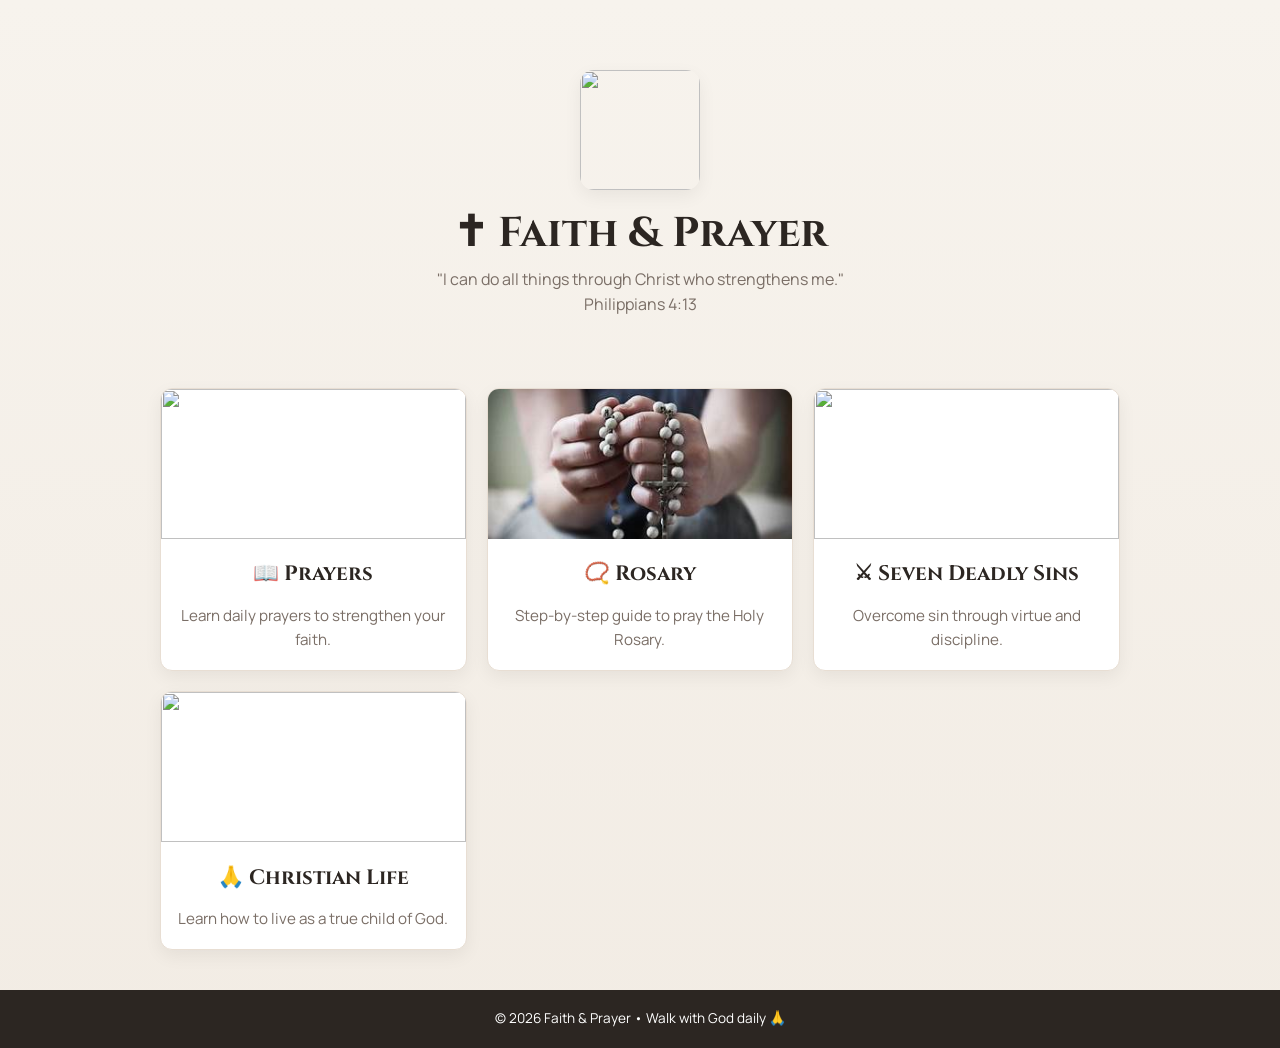
==== index.html @ 0139397b "Add files via upload" ====
<!DOCTYPE html>
<html lang="en">
<head>
  <meta charset="UTF-8">
  <meta name="viewport" content="width=device-width, initial-scale=1.0">
  <title>Faith & Prayer</title>
  <link href="https://fonts.googleapis.com/css2?family=Cinzel:wght@500;700&family=Crimson+Text:wght@400;600&display=swap" rel="stylesheet">
  <link rel="stylesheet" href="style.css">
</head>

<body>
  <!-- HERO (UNCHANGED - PERFECT) -->
  <section class="hero">
    <div class="hero-content">
      <img src="https://images.unsplash.com/photo-1548625149-fc4a29cf7092?q=80&w=800&auto=format&fit=crop" class="hero-img">
      <h1>✝ Faith & Prayer</h1>
      <p class="verse">
        "I can do all things through Christ who strengthens me."
        <br><span>Philippians 4:13</span>
      </p>
    </div>
  </section>

  <!-- TILES (UNCHANGED - PERFECT) -->
  <section class="choices">
    <a href="prayers.html" class="card">
      <img src="https://images.unsplash.com/photo-1507692049790-de58290a4334?q=80&w=800&auto=format&fit=crop">
      <h2>📖 Prayers</h2>
      <p>Learn daily prayers to strengthen your faith.</p>
    </a>

    <a href="rosary.html" class="card">
      <img src="assets/rosaryhomepage.jpeg">
      <h2>📿 Rosary</h2>
      <p>Step-by-step guide to pray the Holy Rosary.</p>
    </a>

    <a href="sins.html" class="card">
      <img src="https://images.unsplash.com/photo-1529070538774-1843cb3265df?q=80&w=800&auto=format&fit=crop">
      <h2>⚔ Seven Deadly Sins</h2>
      <p>Overcome sin through virtue and discipline.</p>
    </a>

    <a href="christian.html" class="card">
      <img src="https://images.unsplash.com/photo-1519817914152-22d216bb9170?q=80&w=800&auto=format&fit=crop">
      <h2>🙏 Christian Life</h2>
      <p>Learn how to live as a true child of God.</p>
    </a>
  </section>

  <!-- FOOTER (UNCHANGED - PERFECT) -->
  <footer>
    <p>© 2026 Faith & Prayer • Walk with God daily 🙏</p>
  </footer>

  <script src="nav.js"></script>
</body>
</html>
---- style.css ----
/* SACRED WARM MINIMAL THEME (REFINED ONLY COLORS) */
@import url('https://fonts.googleapis.com/css2?family=Manrope:wght@300;400;500;600;700&family=Cinzel:wght@400;600&display=swap');

:root {
  --bg: #f7f3ed;
  --card: #ffffff;
  --text: #2c2622;
  --muted: #7a6e66;
  --accent: #a8895a;
  --border: #e8ded3;
  --shadow: 0 6px 18px rgba(0,0,0,0.06);
}

* {
  margin: 0;
  padding: 0;
  box-sizing: border-box;
}

body {
  font-family: 'Manrope', sans-serif;
  background: linear-gradient(to bottom, #f7f3ed, #f2ece4);
  color: var(--text);
  line-height: 1.6;
}

/* HERO */
.hero {
  text-align: center;
  padding: 70px 20px 30px;
}

.hero h1 {
  font-family: 'Cinzel', serif;
  font-size: 2.6rem;
  color: var(--text);
}

.hero-img {
  width: 120px;
  height: 120px;
  object-fit: cover;
  border-radius: 14px;
  box-shadow: var(--shadow);
  margin-bottom: 10px;
}

.verse {
  color: var(--muted);
  font-size: 1rem;
}

/* CARDS */
.choices {
  max-width: 1000px;
  margin: auto;
  display: grid;
  grid-template-columns: repeat(auto-fit, minmax(240px, 1fr));
  gap: 20px;
  padding: 40px 20px;
}

.card {
  background: var(--card);
  border: 1px solid var(--border);
  border-radius: 12px;
  overflow: hidden;
  text-decoration: none;
  color: var(--text);
  box-shadow: var(--shadow);
  transition: 0.25s ease;
  text-align: center;
}

.card:hover {
  transform: translateY(-5px);
}

.card img {
  width: 100%;
  height: 150px;
  object-fit: cover;
}

.card h2 {
  font-family: 'Cinzel', serif;
  font-size: 1.3rem;
  margin: 12px 0;
}

.card p {
  font-size: 0.95rem;
  color: var(--muted);
  padding: 0 12px 18px;
}

/* NAV */
.page-header {
  position: sticky;
  top: 0;
  background: rgba(247, 243, 237, 0.9);
  backdrop-filter: blur(10px);
  border-bottom: 1px solid var(--border);
  z-index: 100;
}

.nav-container {
  max-width: 1000px;
  margin: auto;
  padding: 12px 20px;
  display: flex;
  justify-content: space-between;
  align-items: center;
}

.nav-home {
  font-family: 'Cinzel', serif;
  font-weight: 600;
  text-decoration: none;
  color: var(--text);
}

.nav-back-btn {
  background: var(--card);
  border: 1px solid var(--border);
  padding: 8px 14px;
  border-radius: 8px;
  text-decoration: none;
  color: var(--text);
}

/* PRAYER CONTAINERS */
.prayer-container,
.rosary-container,
.sins-container,
.christian-container {
  max-width: 900px;
  margin: 0 auto;
  padding: 40px 20px;
}

/* HEADERS */
.prayer-header,
.rosary-header,
.sins-header,
.christian-header {
  text-align: center;
  margin-bottom: 30px;
}

.prayer-header h1,
.rosary-header h1,
.sins-header h1,
.christian-header h1 {
  font-family: 'Cinzel', serif;
  font-size: 2.2rem;
  color: var(--text);
}

.subtitle {
  color: var(--muted);
  font-style: italic;
}

/* CARDS / CONTENT BOX */
.prayer-text,
.intro-text,
.checklist-grid {
  background: var(--card);
  border: 1px solid var(--border);
  border-radius: 12px;
  padding: 24px;
  box-shadow: var(--shadow);
  margin: 0 auto 20px auto;
  max-width: 750px;
  text-align: left;
}

/* SECTION TITLE */
.section-title {
  font-family: 'Cinzel', serif;
  text-align: center;
  font-size: 1.4rem;
  margin-bottom: 18px;
  color: var(--text);
}

/* PRAYER LINE */
.prayer-line {
  padding-left: 18px;
  margin-bottom: 10px;
  position: relative;
}

.prayer-line::before {
  content: "✝";
  position: absolute;
  left: 0;
  color: var(--accent);
}

.response {
  margin-left: 30px;
  color: var(--muted);
  font-style: italic;
}

/* ROSARY IMAGE */
.rosary-diagram {
  display: flex;
  flex-direction: column;
  align-items: center;
  text-align: center;
  margin-bottom: 20px;
}

.rosary-img {
  width: 100%;
  max-width: 420px;
  border-radius: 12px;
  box-shadow: var(--shadow);
}

.diagram-note {
  margin-top: 10px;
  color: var(--muted);
  font-style: italic;
}

/* DROPDOWN */
.mystery-label {
  display: block;
  text-align: center;
  font-weight: 600;
  margin-bottom: 10px;
}

.dropdown-wrapper {
  display: flex;
  justify-content: center;
}

.mystery-dropdown {
  width: 100%;
  max-width: 420px;
  padding: 12px;
  border-radius: 10px;
  border: 1px solid var(--border);
  background: var(--card);
  color: var(--text);
}

/* MYSTERY CONTENT */
.mystery-content {
  margin-top: 16px;
  padding: 18px;
  background: #faf7f2;
  border-left: 4px solid var(--accent);
  border-radius: 10px;
  animation: fadeIn 0.25s ease;
}

/* FOOTER */
footer {
  text-align: center;
  padding: 18px;
  background: #2c2622;
  color: #fff;
  font-size: 0.85rem;
}

/* ANIMATION */
@keyframes fadeIn {
  from { opacity: 0; transform: translateY(5px); }
  to { opacity: 1; transform: translateY(0); }
}

/* RESPONSIVE */
@media (max-width: 768px) {
  .hero h1 {
    font-size: 2rem;
  }

  .choices {
    grid-template-columns: 1fr;
  }

  .nav-container {
    flex-direction: column;
    gap: 10px;
  }
}
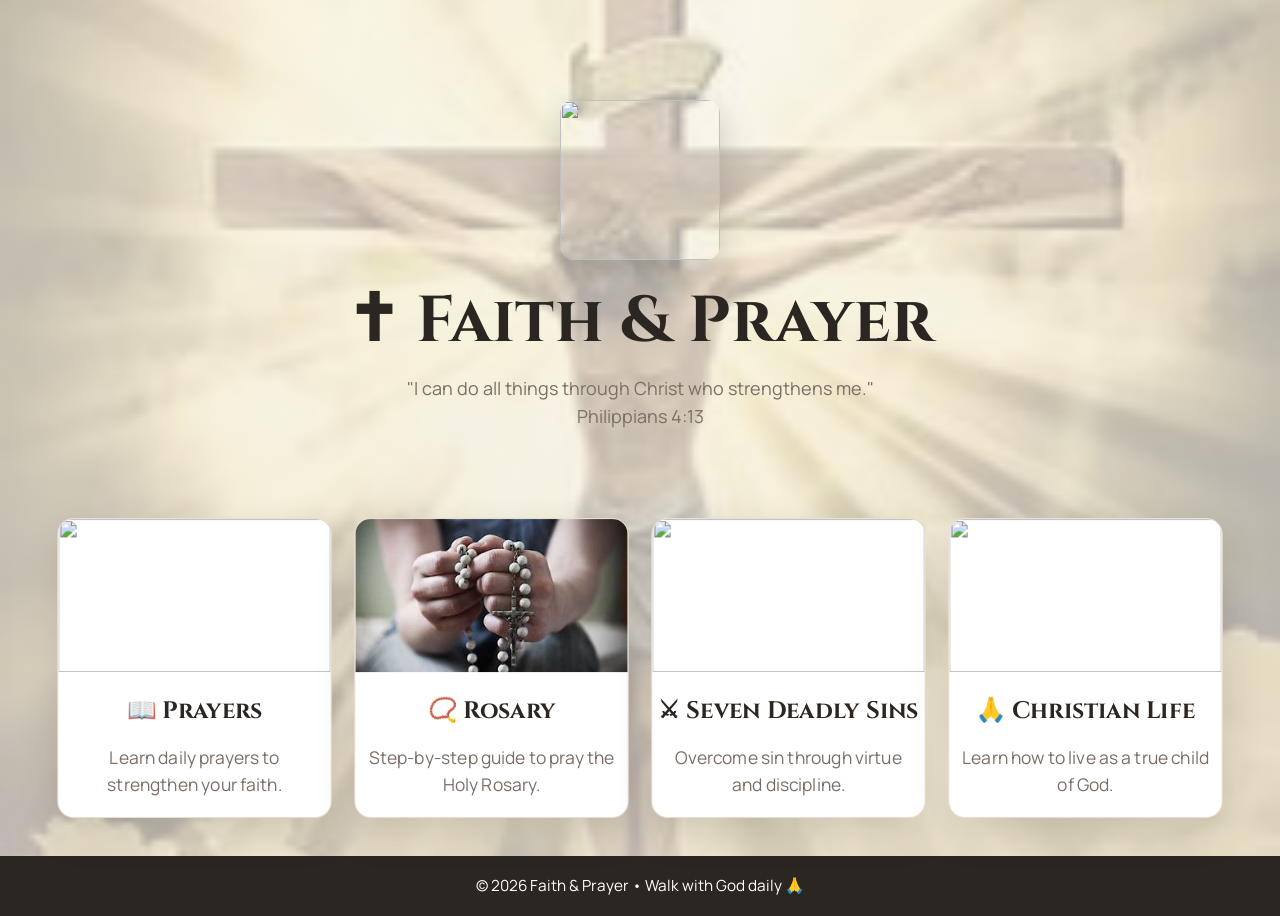
==== commit 2689672e: "Add files via upload" ====
--- a/index.html
+++ b/index.html
@@ -53,6 +53,7 @@
     <p>© 2026 Faith & Prayer • Walk with God daily 🙏</p>
   </footer>
 
+  
   <script src="nav.js"></script>
 </body>
 </html>
--- a/style.css
+++ b/style.css
@@ -1,5 +1,7 @@
 /* SACRED WARM MINIMAL THEME (REFINED ONLY COLORS) */
 @import url('https://fonts.googleapis.com/css2?family=Manrope:wght@300;400;500;600;700&family=Cinzel:wght@400;600&display=swap');
+
+
 
 :root {
   --bg: #f7f3ed;
@@ -19,9 +21,19 @@
 
 body {
   font-family: 'Manrope', sans-serif;
-  background: linear-gradient(to bottom, #f7f3ed, #f2ece4);
+
+  background-image:
+    linear-gradient(rgba(247,243,237,0.70), rgba(242,236,228,0.78)),
+    url('assets/background.jpeg');
+
+  background-size: cover;
+  background-position: center;
+  background-repeat: no-repeat;
+  background-attachment: fixed;
+
   color: var(--text);
   line-height: 1.6;
+  min-height: 100vh;
 }
 
 /* HERO */
@@ -121,12 +133,22 @@
 }
 
 .nav-back-btn {
-  background: var(--card);
-  border: 1px solid var(--border);
-  padding: 8px 14px;
-  border-radius: 8px;
+  background: rgba(255, 255, 255, 0.75);
+  border: 1px solid rgba(168, 137, 90, 0.25);
+  padding: 10px 16px;
+  border-radius: 12px;
   text-decoration: none;
   color: var(--text);
+  font-weight: 500;
+  box-shadow: 0 8px 20px rgba(0,0,0,0.08);
+  transition: all 0.25s ease;
+  backdrop-filter: blur(8px);
+}
+
+.nav-back-btn:hover {
+  transform: translateY(-2px);
+  box-shadow: 0 12px 30px rgba(168, 137, 90, 0.25);
+  border-color: var(--accent);
 }
 
 /* PRAYER CONTAINERS */
@@ -289,4 +311,175 @@
     flex-direction: column;
     gap: 10px;
   }
+}
+
+html {
+  font-size: 16px;
+}
+
+/* 🔥 BIGGER DESKTOP EXPERIENCE */
+@media (min-width: 1024px) {
+  html {
+    font-size: 18px;
+  }
+
+  .hero {
+    padding: 100px 20px 50px;
+  }
+
+  .hero h1 {
+    font-size: 3.4rem;
+  }
+
+  .hero-img {
+    width: 150px;
+    height: 150px;
+  }
+
+  .choices {
+    max-width: 1200px;
+    gap: 28px;
+  }
+
+  .card {
+    transform: scale(1.02);
+  }
+
+  .card:hover {
+    transform: translateY(-8px) scale(1.05);
+  }
+
+  .prayer-container,
+  .rosary-container,
+  .sins-container,
+  .christian-container {
+    max-width: 1100px;
+  }
+
+  .prayer-text,
+  .intro-text,
+  .checklist-grid {
+    max-width: 900px;
+    padding: 32px;
+    font-size: 1.05rem;
+  }
+
+  .section-title {
+    font-size: 1.7rem;
+  }
+}
+
+/* 📱 MOBILE OPTIMIZATION (clean + readable) */
+@media (max-width: 768px) {
+  html {
+    font-size: 15px;
+  }
+
+  .hero {
+    padding: 60px 15px 25px;
+  }
+
+  .hero h1 {
+    font-size: 2rem;
+  }
+
+  .choices {
+    grid-template-columns: 1fr;
+    padding: 25px 15px;
+  }
+
+  .card img {
+    height: 140px;
+  }
+
+  .prayer-text,
+  .intro-text,
+  .checklist-grid {
+    padding: 18px;
+  }
+}
+
+:root {
+  --shadow: 0 10px 30px rgba(0,0,0,0.12);
+}
+
+/* 💻 DESKTOP CONTENT ENHANCEMENT */
+@media (min-width: 1024px) {
+
+  body {
+    font-size: 1.05rem;
+  }
+
+  /* HERO BIGGER */
+  .hero h1 {
+    font-size: 3.6rem;
+  }
+
+  .hero-img {
+    width: 160px;
+    height: 160px;
+    box-shadow: 0 12px 35px rgba(0,0,0,0.18);
+  }
+
+  /* CARDS BIGGER + MORE SHADOW */
+  .card {
+    box-shadow: 0 14px 40px rgba(0,0,0,0.14);
+    border-radius: 16px;
+  }
+
+  .card:hover {
+    transform: translateY(-10px) scale(1.05);
+    box-shadow: 0 18px 55px rgba(0,0,0,0.18);
+  }
+
+  /* PRAYER CONTENT BOXES */
+  .prayer-text,
+  .intro-text,
+  .checklist-grid {
+    max-width: 950px;
+    padding: 36px;
+    font-size: 1.15rem;
+    box-shadow: 0 16px 45px rgba(0,0,0,0.15);
+    border-radius: 16px;
+  }
+
+  /* TITLES BIGGER */
+  .section-title {
+    font-size: 2rem;
+  }
+
+  .prayer-header h1,
+  .rosary-header h1,
+  .sins-header h1,
+  .christian-header h1 {
+    font-size: 2.8rem;
+  }
+
+  /* DROPDOWN BIGGER */
+  .mystery-dropdown {
+    font-size: 1.05rem;
+    padding: 14px;
+  }
+}
+
+/* 📱 MOBILE CLEAN SHADOW (lighter but still nice) */
+@media (max-width: 768px) {
+  .card {
+    box-shadow: 0 10px 25px rgba(0,0,0,0.10);
+  }
+
+  .prayer-text,
+  .intro-text,
+  .checklist-grid {
+    box-shadow: 0 10px 25px rgba(0,0,0,0.10);
+  }
+}
+
+html {
+  scroll-behavior: smooth;
+}
+
+body {
+  -webkit-font-smoothing: antialiased;
+  -moz-osx-font-smoothing: grayscale;
 }
